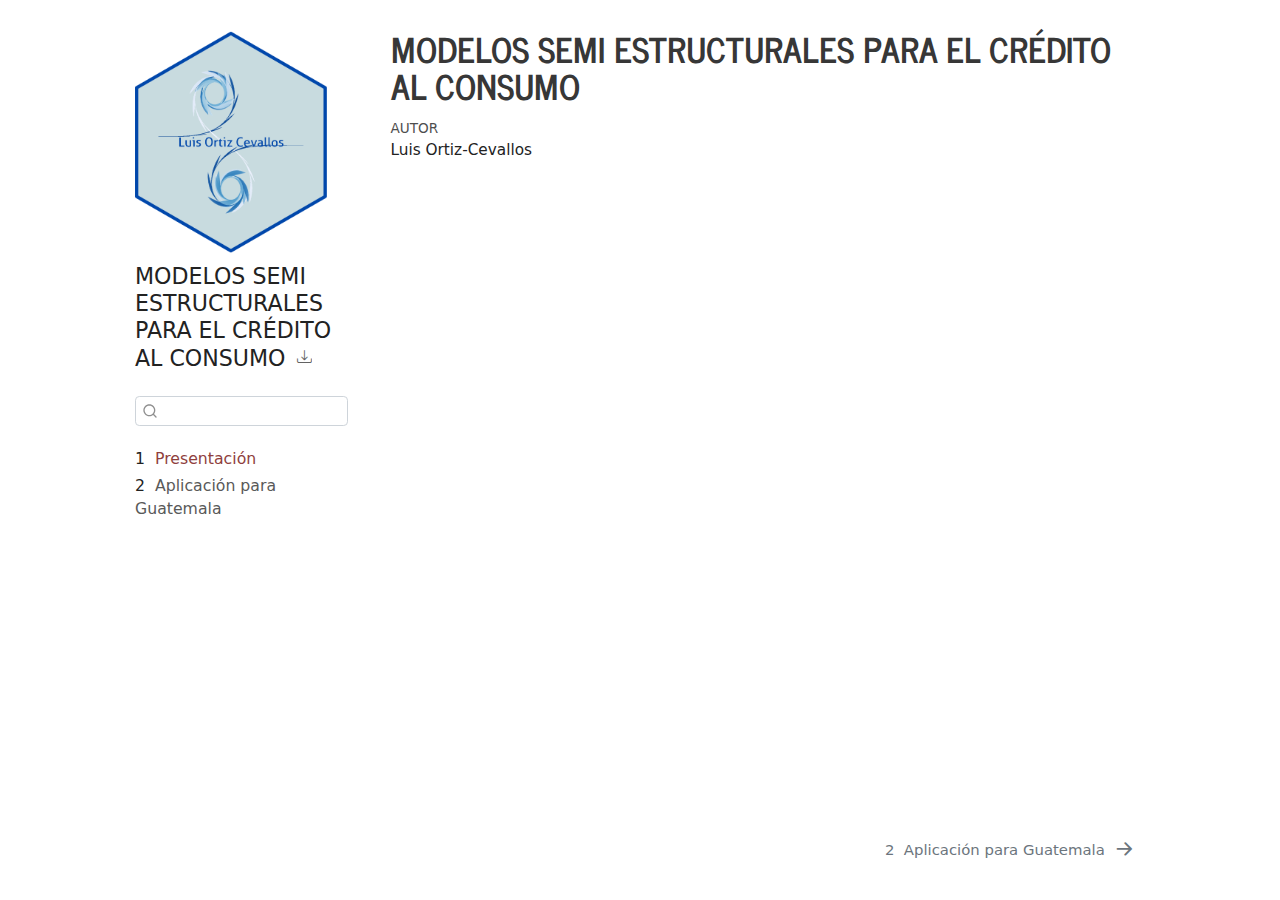
==== docs/index.html @ ed7cd4d3 "Initial commit" ====
<!DOCTYPE html>
<html xmlns="http://www.w3.org/1999/xhtml" lang="en" xml:lang="en"><head>

<meta charset="utf-8">
<meta name="generator" content="quarto-1.3.319">

<meta name="viewport" content="width=device-width, initial-scale=1.0, user-scalable=yes">

<meta name="author" content="Luis Ortiz-Cevallos">

<title>MODELOS SEMI ESTRUCTURALES PARA EL CRÉDITO AL CONSUMO</title>
<style>
code{white-space: pre-wrap;}
span.smallcaps{font-variant: small-caps;}
div.columns{display: flex; gap: min(4vw, 1.5em);}
div.column{flex: auto; overflow-x: auto;}
div.hanging-indent{margin-left: 1.5em; text-indent: -1.5em;}
ul.task-list{list-style: none;}
ul.task-list li input[type="checkbox"] {
  width: 0.8em;
  margin: 0 0.8em 0.2em -1em; /* quarto-specific, see https://github.com/quarto-dev/quarto-cli/issues/4556 */ 
  vertical-align: middle;
}
</style>


<script src="site_libs/quarto-nav/quarto-nav.js"></script>
<script src="site_libs/quarto-nav/headroom.min.js"></script>
<script src="site_libs/clipboard/clipboard.min.js"></script>
<script src="site_libs/quarto-search/autocomplete.umd.js"></script>
<script src="site_libs/quarto-search/fuse.min.js"></script>
<script src="site_libs/quarto-search/quarto-search.js"></script>
<meta name="quarto:offset" content="./">
<link href="./01-conceptos.html" rel="next">
<link href="./Luis.png" rel="icon" type="image/png">
<script src="site_libs/quarto-html/quarto.js"></script>
<script src="site_libs/quarto-html/popper.min.js"></script>
<script src="site_libs/quarto-html/tippy.umd.min.js"></script>
<script src="site_libs/quarto-html/anchor.min.js"></script>
<link href="site_libs/quarto-html/tippy.css" rel="stylesheet">
<link href="site_libs/quarto-html/quarto-syntax-highlighting.css" rel="stylesheet" id="quarto-text-highlighting-styles">
<script src="site_libs/bootstrap/bootstrap.min.js"></script>
<link href="site_libs/bootstrap/bootstrap-icons.css" rel="stylesheet">
<link href="site_libs/bootstrap/bootstrap.min.css" rel="stylesheet" id="quarto-bootstrap" data-mode="light">
<script id="quarto-search-options" type="application/json">{
  "location": "sidebar",
  "copy-button": false,
  "collapse-after": 3,
  "panel-placement": "start",
  "type": "textbox",
  "limit": 20,
  "language": {
    "search-no-results-text": "No results",
    "search-matching-documents-text": "matching documents",
    "search-copy-link-title": "Copy link to search",
    "search-hide-matches-text": "Hide additional matches",
    "search-more-match-text": "more match in this document",
    "search-more-matches-text": "more matches in this document",
    "search-clear-button-title": "Clear",
    "search-detached-cancel-button-title": "Cancel",
    "search-submit-button-title": "Submit"
  }
}</script>


</head>

<body class="nav-sidebar floating fullcontent">

<div id="quarto-search-results"></div>
  <header id="quarto-header" class="headroom fixed-top">
  <nav class="quarto-secondary-nav">
    <div class="container-fluid d-flex">
      <button type="button" class="quarto-btn-toggle btn" data-bs-toggle="collapse" data-bs-target="#quarto-sidebar,#quarto-sidebar-glass" aria-controls="quarto-sidebar" aria-expanded="false" aria-label="Toggle sidebar navigation" onclick="if (window.quartoToggleHeadroom) { window.quartoToggleHeadroom(); }">
        <i class="bi bi-layout-text-sidebar-reverse"></i>
      </button>
      <nav class="quarto-page-breadcrumbs" aria-label="breadcrumb"><ol class="breadcrumb"><li class="breadcrumb-item"><a href="./index.html"><span class="chapter-number">1</span>&nbsp; <span class="chapter-title">Presentación</span></a></li></ol></nav>
      <a class="flex-grow-1" role="button" data-bs-toggle="collapse" data-bs-target="#quarto-sidebar,#quarto-sidebar-glass" aria-controls="quarto-sidebar" aria-expanded="false" aria-label="Toggle sidebar navigation" onclick="if (window.quartoToggleHeadroom) { window.quartoToggleHeadroom(); }">      
      </a>
      <button type="button" class="btn quarto-search-button" aria-label="Search" onclick="window.quartoOpenSearch();">
        <i class="bi bi-search"></i>
      </button>
    </div>
  </nav>
</header>
<!-- content -->
<div id="quarto-content" class="quarto-container page-columns page-rows-contents page-layout-article">
<!-- sidebar -->
  <nav id="quarto-sidebar" class="sidebar collapse collapse-horizontal sidebar-navigation floating overflow-auto">
    <div class="pt-lg-2 mt-2 text-left sidebar-header sidebar-header-stacked">
      <a href="./index.html" class="sidebar-logo-link">
      <img src="./Luis.png" alt="" class="sidebar-logo py-0 d-lg-inline d-none">
      </a>
    <div class="sidebar-title mb-0 py-0">
      <a href="./">MODELOS SEMI ESTRUCTURALES PARA EL CRÉDITO AL CONSUMO</a> 
        <div class="sidebar-tools-main">
    <div class="dropdown">
      <a href="" title="Download" id="quarto-navigation-tool-dropdown-0" class="quarto-navigation-tool dropdown-toggle px-1" data-bs-toggle="dropdown" aria-expanded="false" aria-label="Download"><i class="bi bi-download"></i></a>
      <ul class="dropdown-menu" aria-labelledby="quarto-navigation-tool-dropdown-0">
          <li>
            <a class="dropdown-item sidebar-tools-main-item" href="./MODELOS-SEMI-ESTRUCTURALES-PARA-EL-CRÉDITO-AL-CONSUMO.pdf">
              <i class="bi bi-bi-file-pdf pe-1"></i>
            Download PDF
            </a>
          </li>
          <li>
            <a class="dropdown-item sidebar-tools-main-item" href="./MODELOS-SEMI-ESTRUCTURALES-PARA-EL-CRÉDITO-AL-CONSUMO.epub">
              <i class="bi bi-bi-journal pe-1"></i>
            Download ePub
            </a>
          </li>
      </ul>
    </div>
</div>
    </div>
      </div>
        <div class="mt-2 flex-shrink-0 align-items-center">
        <div class="sidebar-search">
        <div id="quarto-search" class="" title="Search"></div>
        </div>
        </div>
    <div class="sidebar-menu-container"> 
    <ul class="list-unstyled mt-1">
        <li class="sidebar-item">
  <div class="sidebar-item-container"> 
  <a href="./index.html" class="sidebar-item-text sidebar-link active">
 <span class="menu-text"><span class="chapter-number">1</span>&nbsp; <span class="chapter-title">Presentación</span></span></a>
  </div>
</li>
        <li class="sidebar-item">
  <div class="sidebar-item-container"> 
  <a href="./01-conceptos.html" class="sidebar-item-text sidebar-link">
 <span class="menu-text"><span class="chapter-number">2</span>&nbsp; <span class="chapter-title">Aplicación para Guatemala</span></span></a>
  </div>
</li>
    </ul>
    </div>
</nav>
<div id="quarto-sidebar-glass" data-bs-toggle="collapse" data-bs-target="#quarto-sidebar,#quarto-sidebar-glass"></div>
<!-- margin-sidebar -->
    
<!-- main -->
<main class="content" id="quarto-document-content">

<header id="title-block-header" class="quarto-title-block default">
<div class="quarto-title">
<h1 class="title">MODELOS SEMI ESTRUCTURALES PARA EL CRÉDITO AL CONSUMO</h1>
</div>



<div class="quarto-title-meta">

    <div>
    <div class="quarto-title-meta-heading">Autor</div>
    <div class="quarto-title-meta-contents">
             <p><a href="https://ortiz-cevallos.github.io/MYSELF/">Luis Ortiz-Cevallos</a> </p>
          </div>
  </div>
    
  
    
  </div>
  

</header>




</main> <!-- /main -->

<script>
function graph_fold() {
    cells = document.querySelectorAll(".cell:has(img)");
    cells.forEach(cell => {
      imgs = cell.querySelectorAll(".cell-output-display:has(p img)");
      imgs.forEach(img => {
        det = document.createElement("details");
        sum = document.createElement("summary");
        det.appendChild(sum);
        det.children[0].innerText = "Graph";
        img_clone = img.cloneNode(true);
        det.appendChild(img_clone);
        cell.replaceChild(det, img);
      });
    });
}

window.onload = graph_fold();  
</script>

<script id="quarto-html-after-body" type="application/javascript">
window.document.addEventListener("DOMContentLoaded", function (event) {
  const toggleBodyColorMode = (bsSheetEl) => {
    const mode = bsSheetEl.getAttribute("data-mode");
    const bodyEl = window.document.querySelector("body");
    if (mode === "dark") {
      bodyEl.classList.add("quarto-dark");
      bodyEl.classList.remove("quarto-light");
    } else {
      bodyEl.classList.add("quarto-light");
      bodyEl.classList.remove("quarto-dark");
    }
  }
  const toggleBodyColorPrimary = () => {
    const bsSheetEl = window.document.querySelector("link#quarto-bootstrap");
    if (bsSheetEl) {
      toggleBodyColorMode(bsSheetEl);
    }
  }
  toggleBodyColorPrimary();  
  const icon = "";
  const anchorJS = new window.AnchorJS();
  anchorJS.options = {
    placement: 'right',
    icon: icon
  };
  anchorJS.add('.anchored');
  const isCodeAnnotation = (el) => {
    for (const clz of el.classList) {
      if (clz.startsWith('code-annotation-')) {                     
        return true;
      }
    }
    return false;
  }
  const clipboard = new window.ClipboardJS('.code-copy-button', {
    text: function(trigger) {
      const codeEl = trigger.previousElementSibling.cloneNode(true);
      for (const childEl of codeEl.children) {
        if (isCodeAnnotation(childEl)) {
          childEl.remove();
        }
      }
      return codeEl.innerText;
    }
  });
  clipboard.on('success', function(e) {
    // button target
    const button = e.trigger;
    // don't keep focus
    button.blur();
    // flash "checked"
    button.classList.add('code-copy-button-checked');
    var currentTitle = button.getAttribute("title");
    button.setAttribute("title", "Copied!");
    let tooltip;
    if (window.bootstrap) {
      button.setAttribute("data-bs-toggle", "tooltip");
      button.setAttribute("data-bs-placement", "left");
      button.setAttribute("data-bs-title", "Copied!");
      tooltip = new bootstrap.Tooltip(button, 
        { trigger: "manual", 
          customClass: "code-copy-button-tooltip",
          offset: [0, -8]});
      tooltip.show();    
    }
    setTimeout(function() {
      if (tooltip) {
        tooltip.hide();
        button.removeAttribute("data-bs-title");
        button.removeAttribute("data-bs-toggle");
        button.removeAttribute("data-bs-placement");
      }
      button.setAttribute("title", currentTitle);
      button.classList.remove('code-copy-button-checked');
    }, 1000);
    // clear code selection
    e.clearSelection();
  });
  function tippyHover(el, contentFn) {
    const config = {
      allowHTML: true,
      content: contentFn,
      maxWidth: 500,
      delay: 100,
      arrow: false,
      appendTo: function(el) {
          return el.parentElement;
      },
      interactive: true,
      interactiveBorder: 10,
      theme: 'quarto',
      placement: 'bottom-start'
    };
    window.tippy(el, config); 
  }
  const noterefs = window.document.querySelectorAll('a[role="doc-noteref"]');
  for (var i=0; i<noterefs.length; i++) {
    const ref = noterefs[i];
    tippyHover(ref, function() {
      // use id or data attribute instead here
      let href = ref.getAttribute('data-footnote-href') || ref.getAttribute('href');
      try { href = new URL(href).hash; } catch {}
      const id = href.replace(/^#\/?/, "");
      const note = window.document.getElementById(id);
      return note.innerHTML;
    });
  }
      let selectedAnnoteEl;
      const selectorForAnnotation = ( cell, annotation) => {
        let cellAttr = 'data-code-cell="' + cell + '"';
        let lineAttr = 'data-code-annotation="' +  annotation + '"';
        const selector = 'span[' + cellAttr + '][' + lineAttr + ']';
        return selector;
      }
      const selectCodeLines = (annoteEl) => {
        const doc = window.document;
        const targetCell = annoteEl.getAttribute("data-target-cell");
        const targetAnnotation = annoteEl.getAttribute("data-target-annotation");
        const annoteSpan = window.document.querySelector(selectorForAnnotation(targetCell, targetAnnotation));
        const lines = annoteSpan.getAttribute("data-code-lines").split(",");
        const lineIds = lines.map((line) => {
          return targetCell + "-" + line;
        })
        let top = null;
        let height = null;
        let parent = null;
        if (lineIds.length > 0) {
            //compute the position of the single el (top and bottom and make a div)
            const el = window.document.getElementById(lineIds[0]);
            top = el.offsetTop;
            height = el.offsetHeight;
            parent = el.parentElement.parentElement;
          if (lineIds.length > 1) {
            const lastEl = window.document.getElementById(lineIds[lineIds.length - 1]);
            const bottom = lastEl.offsetTop + lastEl.offsetHeight;
            height = bottom - top;
          }
          if (top !== null && height !== null && parent !== null) {
            // cook up a div (if necessary) and position it 
            let div = window.document.getElementById("code-annotation-line-highlight");
            if (div === null) {
              div = window.document.createElement("div");
              div.setAttribute("id", "code-annotation-line-highlight");
              div.style.position = 'absolute';
              parent.appendChild(div);
            }
            div.style.top = top - 2 + "px";
            div.style.height = height + 4 + "px";
            let gutterDiv = window.document.getElementById("code-annotation-line-highlight-gutter");
            if (gutterDiv === null) {
              gutterDiv = window.document.createElement("div");
              gutterDiv.setAttribute("id", "code-annotation-line-highlight-gutter");
              gutterDiv.style.position = 'absolute';
              const codeCell = window.document.getElementById(targetCell);
              const gutter = codeCell.querySelector('.code-annotation-gutter');
              gutter.appendChild(gutterDiv);
            }
            gutterDiv.style.top = top - 2 + "px";
            gutterDiv.style.height = height + 4 + "px";
          }
          selectedAnnoteEl = annoteEl;
        }
      };
      const unselectCodeLines = () => {
        const elementsIds = ["code-annotation-line-highlight", "code-annotation-line-highlight-gutter"];
        elementsIds.forEach((elId) => {
          const div = window.document.getElementById(elId);
          if (div) {
            div.remove();
          }
        });
        selectedAnnoteEl = undefined;
      };
      // Attach click handler to the DT
      const annoteDls = window.document.querySelectorAll('dt[data-target-cell]');
      for (const annoteDlNode of annoteDls) {
        annoteDlNode.addEventListener('click', (event) => {
          const clickedEl = event.target;
          if (clickedEl !== selectedAnnoteEl) {
            unselectCodeLines();
            const activeEl = window.document.querySelector('dt[data-target-cell].code-annotation-active');
            if (activeEl) {
              activeEl.classList.remove('code-annotation-active');
            }
            selectCodeLines(clickedEl);
            clickedEl.classList.add('code-annotation-active');
          } else {
            // Unselect the line
            unselectCodeLines();
            clickedEl.classList.remove('code-annotation-active');
          }
        });
      }
  const findCites = (el) => {
    const parentEl = el.parentElement;
    if (parentEl) {
      const cites = parentEl.dataset.cites;
      if (cites) {
        return {
          el,
          cites: cites.split(' ')
        };
      } else {
        return findCites(el.parentElement)
      }
    } else {
      return undefined;
    }
  };
  var bibliorefs = window.document.querySelectorAll('a[role="doc-biblioref"]');
  for (var i=0; i<bibliorefs.length; i++) {
    const ref = bibliorefs[i];
    const citeInfo = findCites(ref);
    if (citeInfo) {
      tippyHover(citeInfo.el, function() {
        var popup = window.document.createElement('div');
        citeInfo.cites.forEach(function(cite) {
          var citeDiv = window.document.createElement('div');
          citeDiv.classList.add('hanging-indent');
          citeDiv.classList.add('csl-entry');
          var biblioDiv = window.document.getElementById('ref-' + cite);
          if (biblioDiv) {
            citeDiv.innerHTML = biblioDiv.innerHTML;
          }
          popup.appendChild(citeDiv);
        });
        return popup.innerHTML;
      });
    }
  }
});
</script>
<nav class="page-navigation">
  <div class="nav-page nav-page-previous">
  </div>
  <div class="nav-page nav-page-next">
      <a href="./01-conceptos.html" class="pagination-link">
        <span class="nav-page-text"><span class="chapter-number">2</span>&nbsp; <span class="chapter-title">Aplicación para Guatemala</span></span> <i class="bi bi-arrow-right-short"></i>
      </a>
  </div>
</nav>
</div> <!-- /content -->



</body></html>
---- docs/site_libs/quarto-html/tippy.css ----
.tippy-box[data-animation=fade][data-state=hidden]{opacity:0}[data-tippy-root]{max-width:calc(100vw - 10px)}.tippy-box{position:relative;background-color:#333;color:#fff;border-radius:4px;font-size:14px;line-height:1.4;white-space:normal;outline:0;transition-property:transform,visibility,opacity}.tippy-box[data-placement^=top]>.tippy-arrow{bottom:0}.tippy-box[data-placement^=top]>.tippy-arrow:before{bottom:-7px;left:0;border-width:8px 8px 0;border-top-color:initial;transform-origin:center top}.tippy-box[data-placement^=bottom]>.tippy-arrow{top:0}.tippy-box[data-placement^=bottom]>.tippy-arrow:before{top:-7px;left:0;border-width:0 8px 8px;border-bottom-color:initial;transform-origin:center bottom}.tippy-box[data-placement^=left]>.tippy-arrow{right:0}.tippy-box[data-placement^=left]>.tippy-arrow:before{border-width:8px 0 8px 8px;border-left-color:initial;right:-7px;transform-origin:center left}.tippy-box[data-placement^=right]>.tippy-arrow{left:0}.tippy-box[data-placement^=right]>.tippy-arrow:before{left:-7px;border-width:8px 8px 8px 0;border-right-color:initial;transform-origin:center right}.tippy-box[data-inertia][data-state=visible]{transition-timing-function:cubic-bezier(.54,1.5,.38,1.11)}.tippy-arrow{width:16px;height:16px;color:#333}.tippy-arrow:before{content:"";position:absolute;border-color:transparent;border-style:solid}.tippy-content{position:relative;padding:5px 9px;z-index:1}
---- docs/site_libs/quarto-html/quarto-syntax-highlighting.css ----
/* quarto syntax highlight colors */
:root {
  --quarto-hl-ot-color: #003B4F;
  --quarto-hl-at-color: #657422;
  --quarto-hl-ss-color: #20794D;
  --quarto-hl-an-color: #5E5E5E;
  --quarto-hl-fu-color: #4758AB;
  --quarto-hl-st-color: #20794D;
  --quarto-hl-cf-color: #003B4F;
  --quarto-hl-op-color: #5E5E5E;
  --quarto-hl-er-color: #AD0000;
  --quarto-hl-bn-color: #AD0000;
  --quarto-hl-al-color: #AD0000;
  --quarto-hl-va-color: #111111;
  --quarto-hl-bu-color: inherit;
  --quarto-hl-ex-color: inherit;
  --quarto-hl-pp-color: #AD0000;
  --quarto-hl-in-color: #5E5E5E;
  --quarto-hl-vs-color: #20794D;
  --quarto-hl-wa-color: #5E5E5E;
  --quarto-hl-do-color: #5E5E5E;
  --quarto-hl-im-color: #00769E;
  --quarto-hl-ch-color: #20794D;
  --quarto-hl-dt-color: #AD0000;
  --quarto-hl-fl-color: #AD0000;
  --quarto-hl-co-color: #5E5E5E;
  --quarto-hl-cv-color: #5E5E5E;
  --quarto-hl-cn-color: #8f5902;
  --quarto-hl-sc-color: #5E5E5E;
  --quarto-hl-dv-color: #AD0000;
  --quarto-hl-kw-color: #003B4F;
}

/* other quarto variables */
:root {
  --quarto-font-monospace: SFMono-Regular, Menlo, Monaco, Consolas, "Liberation Mono", "Courier New", monospace;
}

pre > code.sourceCode > span {
  color: #003B4F;
}

code span {
  color: #003B4F;
}

code.sourceCode > span {
  color: #003B4F;
}

div.sourceCode,
div.sourceCode pre.sourceCode {
  color: #003B4F;
}

code span.ot {
  color: #003B4F;
  font-style: inherit;
}

code span.at {
  color: #657422;
  font-style: inherit;
}

code span.ss {
  color: #20794D;
  font-style: inherit;
}

code span.an {
  color: #5E5E5E;
  font-style: inherit;
}

code span.fu {
  color: #4758AB;
  font-style: inherit;
}

code span.st {
  color: #20794D;
  font-style: inherit;
}

code span.cf {
  color: #003B4F;
  font-style: inherit;
}

code span.op {
  color: #5E5E5E;
  font-style: inherit;
}

code span.er {
  color: #AD0000;
  font-style: inherit;
}

code span.bn {
  color: #AD0000;
  font-style: inherit;
}

code span.al {
  color: #AD0000;
  font-style: inherit;
}

code span.va {
  color: #111111;
  font-style: inherit;
}

code span.bu {
  font-style: inherit;
}

code span.ex {
  font-style: inherit;
}

code span.pp {
  color: #AD0000;
  font-style: inherit;
}

code span.in {
  color: #5E5E5E;
  font-style: inherit;
}

code span.vs {
  color: #20794D;
  font-style: inherit;
}

code span.wa {
  color: #5E5E5E;
  font-style: italic;
}

code span.do {
  color: #5E5E5E;
  font-style: italic;
}

code span.im {
  color: #00769E;
  font-style: inherit;
}

code span.ch {
  color: #20794D;
  font-style: inherit;
}

code span.dt {
  color: #AD0000;
  font-style: inherit;
}

code span.fl {
  color: #AD0000;
  font-style: inherit;
}

code span.co {
  color: #5E5E5E;
  font-style: inherit;
}

code span.cv {
  color: #5E5E5E;
  font-style: italic;
}

code span.cn {
  color: #8f5902;
  font-style: inherit;
}

code span.sc {
  color: #5E5E5E;
  font-style: inherit;
}

code span.dv {
  color: #AD0000;
  font-style: inherit;
}

code span.kw {
  color: #003B4F;
  font-style: inherit;
}

.prevent-inlining {
  content: "</";
}

/*# sourceMappingURL=debc5d5d77c3f9108843748ff7464032.css.map */
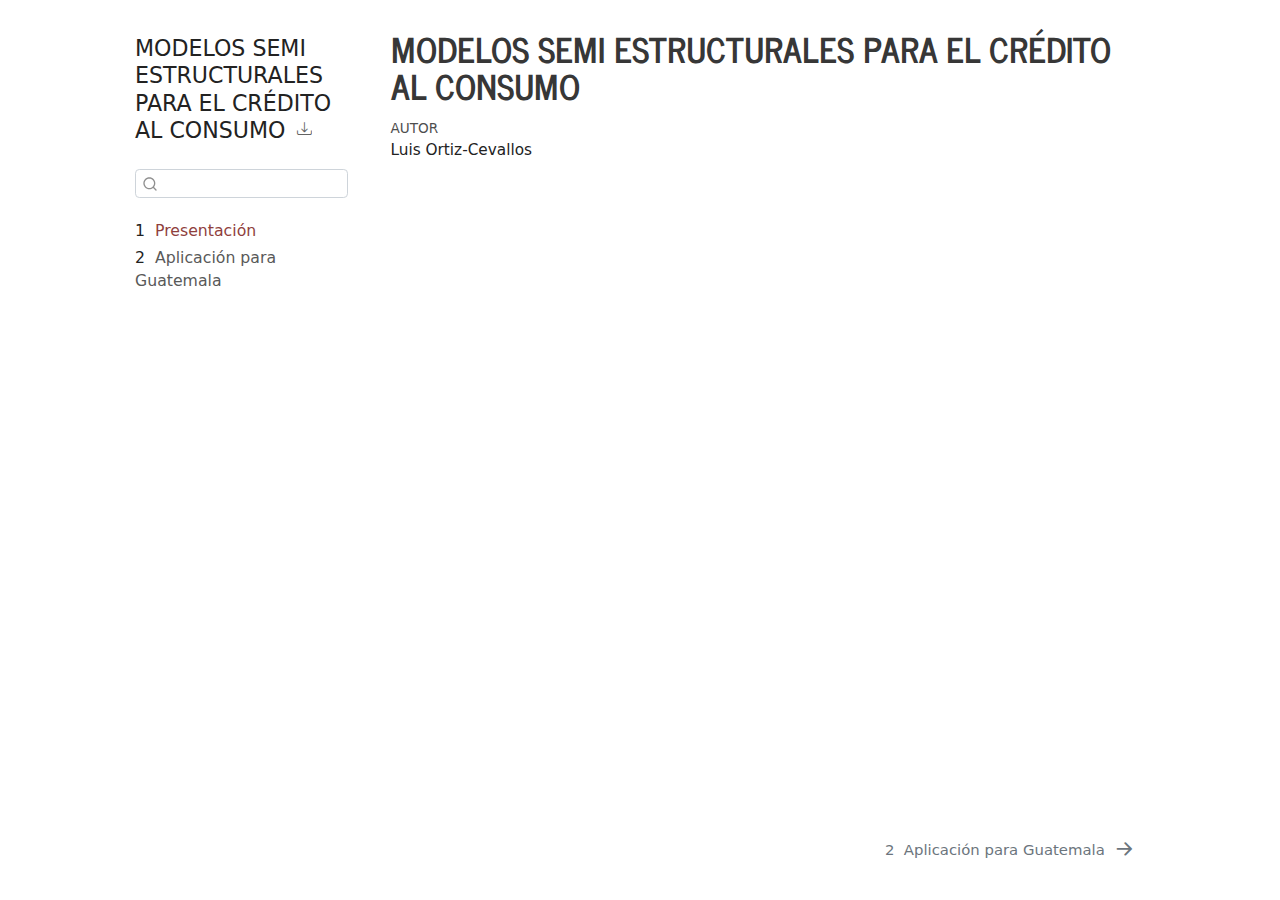
==== commit 0ffe7ff5: "18-04-23-1" ====
--- a/docs/index.html
+++ b/docs/index.html
@@ -87,10 +87,7 @@
 <div id="quarto-content" class="quarto-container page-columns page-rows-contents page-layout-article">
 <!-- sidebar -->
   <nav id="quarto-sidebar" class="sidebar collapse collapse-horizontal sidebar-navigation floating overflow-auto">
-    <div class="pt-lg-2 mt-2 text-left sidebar-header sidebar-header-stacked">
-      <a href="./index.html" class="sidebar-logo-link">
-      <img src="./Luis.png" alt="" class="sidebar-logo py-0 d-lg-inline d-none">
-      </a>
+    <div class="pt-lg-2 mt-2 text-left sidebar-header">
     <div class="sidebar-title mb-0 py-0">
       <a href="./">MODELOS SEMI ESTRUCTURALES PARA EL CRÉDITO AL CONSUMO</a> 
         <div class="sidebar-tools-main">
